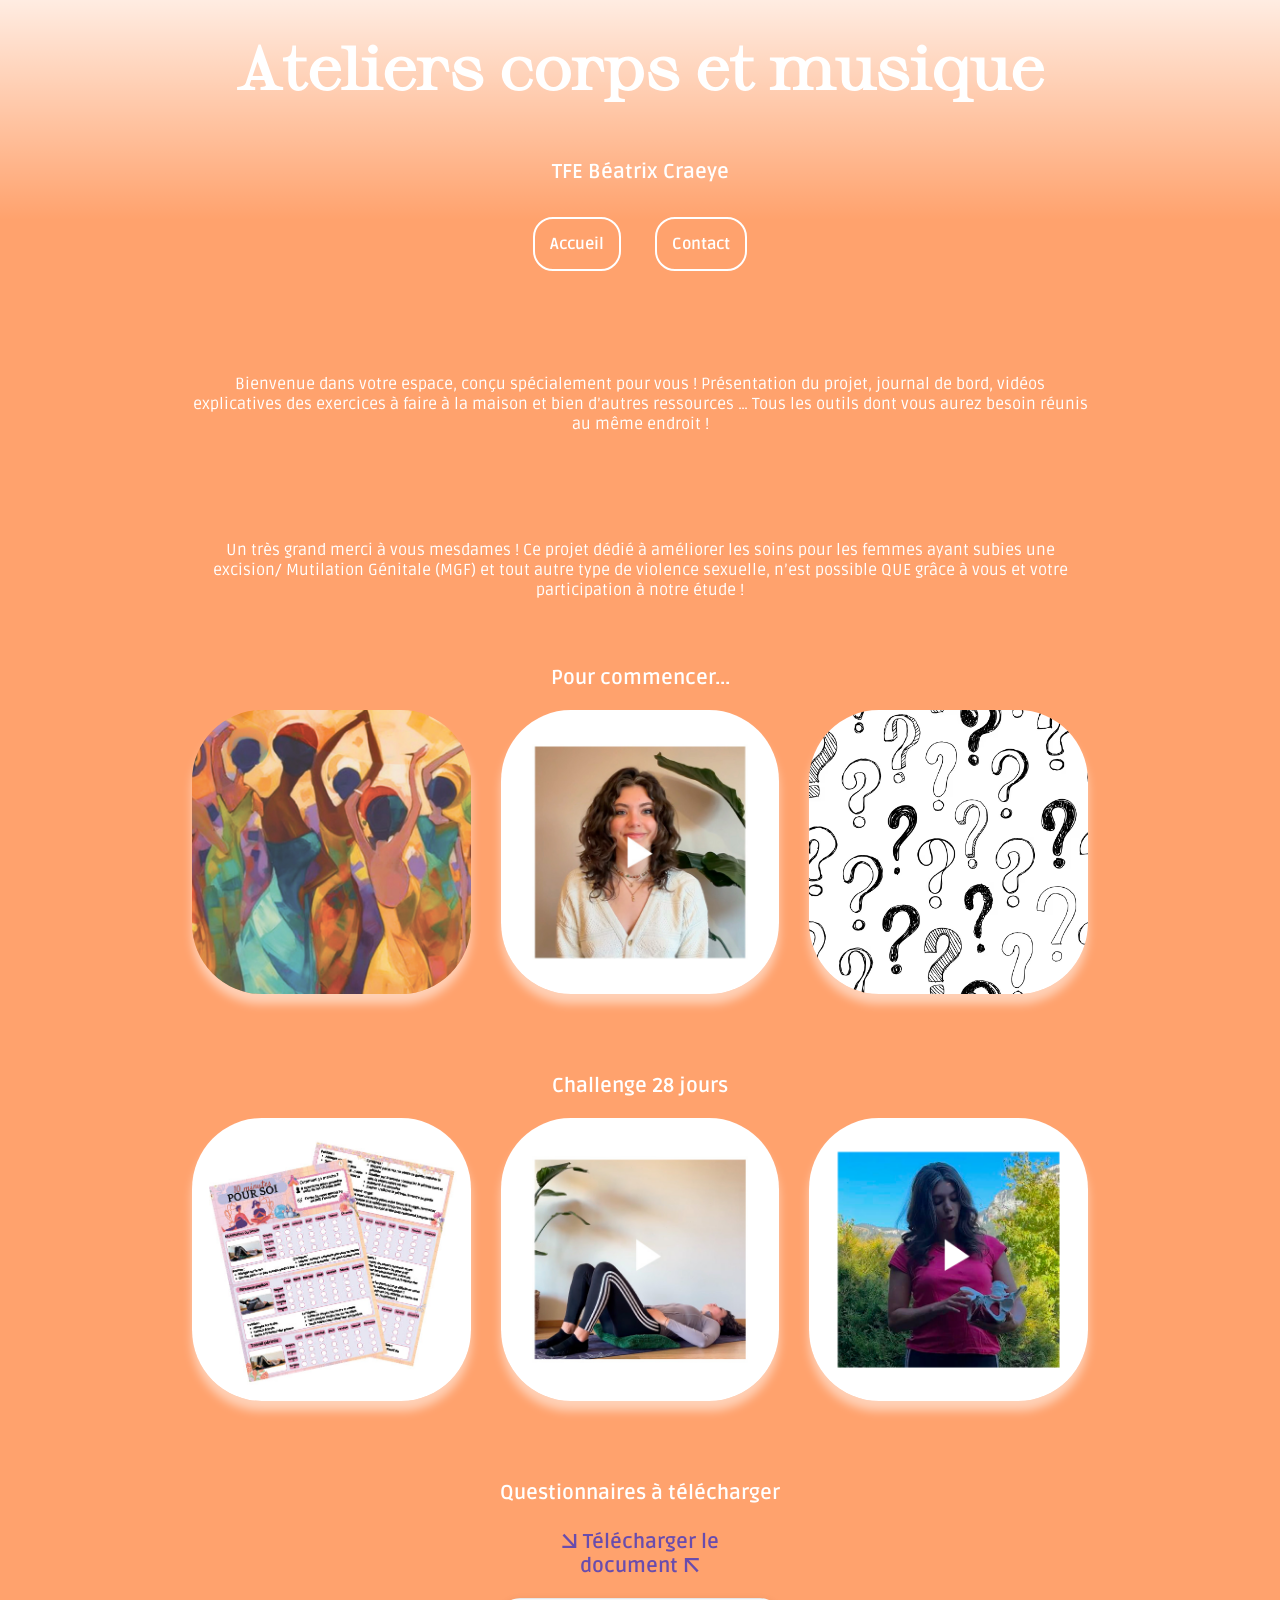
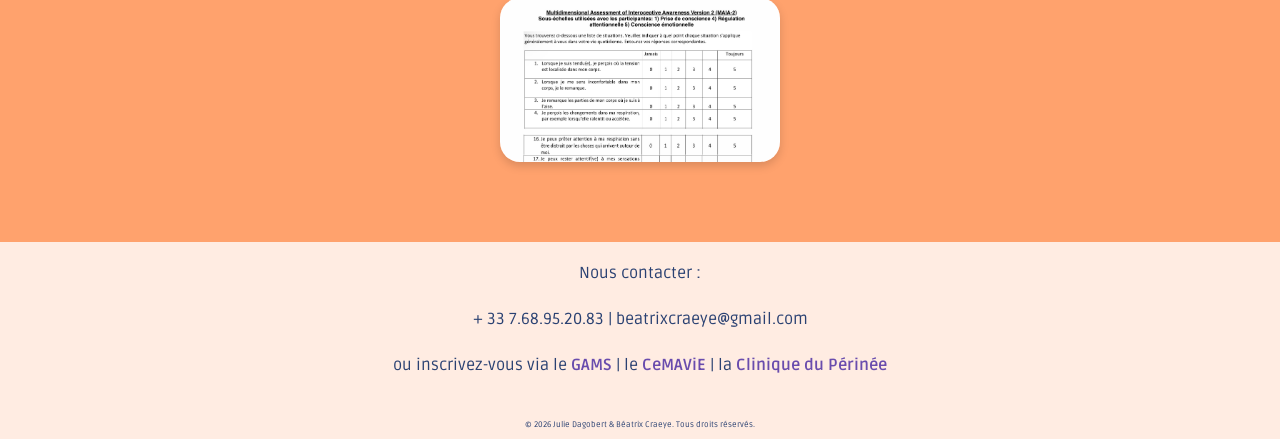
==== index.html @ 4e0eb0b3 "Update index.html" ====
<!DOCTYPE html>
<html lang="en">
<head>
    <meta charset="UTF-8">
    <meta name="viewport" content="width=device-width, initial-scale=1.0">
    <title>Ateliers corps et musique</title>
    <link rel="stylesheet" href="css/style.css">
</head>
<body>

<style>
    body {
    background-color: #ffa26d;
    }
</style>


<header>
    <h1>Ateliers corps et musique</h1>
    <p class="années">TFE Béatrix Craeye</p>
    <nav id="main-nav">
        <ul>
            <li>
                <a href="index.html">Accueil</a>
            </li>
            <li>
                <a href="#footer">Contact</a>
            </li>
        </ul>
    </nav>
</header>

<p> </p>
<p> </p>
    
<div class="espace_court"></div> 
    
    <p class="présentation">
    Bienvenue dans votre espace, conçu spécialement pour vous !     
    Présentation du projet, journal de bord, vidéos explicatives des exercices à faire à la maison et bien d’autres ressources …     
    Tous les outils dont vous aurez besoin réunis au même endroit !
    </p>

<div class="espace_court"></div>    
        
    <p class="présentation">
      Un très grand merci à vous mesdames ! 
      Ce projet dédié à améliorer les soins pour les femmes ayant subies une excision/ Mutilation Génitale (MGF) et tout autre type de violence sexuelle, n’est possible QUE grâce à vous et votre participation à notre étude !
    </p>
    
    <p class="années">
        Pour commencer...
    </p>

    <section id="gallery">
        <!-- GALLERY ITEM 1 -->
        <article class="gallery-item">
            <a href="article1.html">
                <h2>Affiche de l'atelier</h2>
                <img src="IMG/preview affiche.jpg" alt="Affiche de l'atelier">
            </a>
        </article>
        <!-- GALLERY ITEM 2 -->
        <article class="gallery-item">
            <a href="article2.html">
                <h2>Vidéo de présentation</h2>
                <img src="IMG/preview video presentation.jpg" alt="Vidéos de présentation">
            </a>
        </article>
        <!-- GALLERY ITEM 3 -->
        <article class="gallery-item">
            <a href="article3.html">
                <h2>Pourquoi ce projet</h2>
                <img src="IMG/prq.avif" alt="Pourquoi ce projet">
            </a>
        </article>
    </section>
    <div class="espace_court"></div>
    <p class="années">
        Challenge 28 jours
    </p>
    <section id="gallery">
            <!-- GALLERY ITEM 4 -->
        <article class="gallery-item">
            <a href="article4.html">
                <h2>Journal de bord</h2>
                <img src="IMG/preview fiche suivis.jpg" alt="Fiche de suivis">
            </a>
        </article>
        <!-- GALLERY ITEM 5 -->
        <article class="gallery-item">
            <a href="article5.html">
                <h2>Vidéos pratiques</h2>
                <img src="IMG/preview_video_pratique.jpg" alt="Vidéos pratiques">
            </a>
        </article>
        <!-- GALLERY ITEM 6 -->
        <article class="gallery-item">
            <a href="article6.html">
                <h2>Vidéo théorique</h2>
                <img src="IMG/preview_video_theo.png" alt="Vidéos théoriques">
            </a>
        </article>
    </section>

    <div class="espace_court"></div>  

<p class="années" style="margin-bottom: 5px;">Questionnaires à télécharger</p>        

<div class="questionnaire-container" style="display: flex; flex-direction: column; align-items: center;">
    <p class="années" style="margin-top: 0;">
        <a href="FICHIERS/Questionnaires_MAIA-2_ECPP_FSFI.pdf" download>
            → Télécharger le document ←
        </a>     
    </p>

    <!-- 2. L'image du document en dessous -->
    <p class="questionnaire">
        <a href="FICHIERS/Questionnaires_MAIA-2_ECPP_FSFI.pdf" download>
            <img src="IMG/preview_questionaire.jpg" alt="Aperçu du questionnaire">
        </a>
    </p>

</div> 


<div class="espace_court"></div>  

<footer id="footer">
         <p> Nous contacter :</p>
        <p>+ 33 7.68.95.20.83  |  beatrixcraeye@gmail.com</p>
        <p>ou inscrivez-vous via le <a href="https://gams.be/" target="_blank">GAMS</a> | le <a href="https://www.stpierre-bru.be/service/gynecologie-obstetrique/320-rue-haute/cemavie-mutilations-genitales-feminines/" target="_blank">CeMAViE</a> | la <a href="https://www.stpierre-bru.be/service/gynecologie-obstetrique/clinique-du-perinee/" target="_blank">Clinique du Périnée</a></p>
<div class="espace_court"></div>  
        <div class="copyright">© 2026 Julie Dagobert & Béatrix Craeye. Tous droits réservés.</div>
    </footer>
</body>
</html>
---- css/style.css ----
/* ==========================================================================
   RESET ET BASES
   ========================================================================== */
*, *::before, *::after {
    box-sizing: inherit;
}

html {
    box-sizing: border-box;
    height: 100%;
    margin: 0;
    padding: 0;
}

body, html {
    margin: 0;
    padding: 0;
    font-family: "Helvetica", sans-serif;
    font-size: 16px;
}

a {
    text-decoration: none;
    padding: 0;
    margin: 0;
}

h1, h2, h3, h4 {
    margin: 0;
    padding: 0;
}


/* ==========================================================================
   TYPOGRAPHIE
   ========================================================================== */
@font-face {
    font-family: 'Ruda-regular';
    src: url('../Fontes/Ruda-VariableFont_wght.ttf');
}

@font-face {
    font-family: 'Ruda-Bold';
    src: url('../Fontes/Ruda-Bold.ttf');
}

@font-face {
    font-family: 'Sprat-Regular';
    src: url('../Fontes/Sprat-Regular.otf');
}

/* ==========================================================================
   LAYOUT PRINCIPAL
   ========================================================================== */
body {
    font-family: Ruda-Regular;
    margin-bottom: 0;
    padding-bottom: 0;
    min-height: 100vh;
    display: flex;
    flex-direction: column;
}

main#content {
    flex: 1;
}

html {
  scroll-behavior: smooth;
}


/* ==========================================================================
   HEADER
   ========================================================================== */
header {
    background: linear-gradient(to bottom, rgba(255, 255, 255, 0.8), rgb(255, 255, 255, 0.0));
    color: white;
    text-align: center;
    width: 100%;
    height: 220px;
}

header h1 {
    padding-top: 30px;
    font-size: 60px;
    font-family: Sprat-Regular;
}

header h1 {
    height: 50%;
}


/* Navigation principale */
#main-nav {
    margin-top: 35px;
}

#main-nav ul {
    list-style: none;
    padding: 0;
    margin: 0;
}

#main-nav ul li {
    display: inline-block;
    margin: 15px;
}

#main-nav ul li a {
    color: white;
    border: 2px solid white;
    padding: 15px;
    transition: background-color 0.5s, color 0.5s;
    border-radius: 20px;
}

#main-nav ul li a:hover {
    background: linear-gradient(to bottom, rgb(255, 255, 255,0.2), rgb(255, 255, 255));
    color: rgb(68, 4, 91);
}


/* ==========================================================================
   LIENS
   ========================================================================== */
a:link {
  color: #694cad;
  text-decoration: none;   
  font-weight: bold;        
}

a:hover {
  color: #200354; 
  text-decoration: underline;
}



/* ==========================================================================
   INTRODUCTION
   ========================================================================== */
.présentation {
    text-align: center;
    width: 70%;
    margin-top: 60px;
    margin-left: auto;
    margin-right: auto; 
    color: rgb(255, 255, 255);
}

.espace_court{
    height: 30px;
}

/* Centrage des titres */
.années {
  text-align: center;
  color: #ffffff;
  font-weight: bold;
  margin-top: 40px;
}

/* Alignement et dimensionnement de l'image du bas */
.questionnaire-container {
  display: flex;
  justify-content: center; /* Centre l'image sur la page */
  margin: 20px auto;
}

.questionnaire {
  /* Définissez la même largeur fixe que les carrés du haut */
  width: 280px; /* 👈 Remplacez 280px par la largeur exacte de vos carrés du haut */
  margin: 0;
}

.questionnaire img {
  width: 100%;          /* L'image prend toute la largeur du conteneur */
  height: auto;        /* Conserve les proportions */
  border-radius: 20px; /* Coins arrondis similaires aux carrés du haut */
  box-shadow: 0 4px 10px rgba(0, 0, 0, 0.15); /* Ombre douce optionnelle */
  display: block;
}



/* ==========================================================================
   FILTRES
   ========================================================================== */
h4 {
    padding-top: 10px;
    color: rgb(255, 255, 255);
}

.années {
    text-align: center;
    width: 70%;
    margin-top: 50px;
    margin-bottom: 20px;
    margin-left: auto;
    margin-right: auto; 
    font-family: ruda-bold;
    color:  rgb(255, 255, 255);
    font-size: 20px;
}

/* ==========================================================================
   GALERIE
   ========================================================================== */
#gallery {
    width: 70%;
    margin-left: auto;
    margin-right: auto;
    display: grid;
    grid-template-columns: 1fr;
    gap: 30px;
    flex: 1;
}

/* Éléments de la galerie */
.gallery-item {
    position: relative;
    width: 100%;
    overflow: hidden;
    border-radius: 25%;
    transition: 0.5s;
    box-shadow: 0 10px 10px rgba(255, 255, 255, 0.5)
}

.gallery-item img {
    width: 100%;
    height: 100%;
    aspect-ratio: 1/1;
    object-fit: cover;
    border-radius: 10%;
    transition: 0.5s;
}

.gallery-item:hover {
    position: relative;
    width: 100%;
    overflow: hidden;
    border-radius: 10%;
    cursor: pointer;
    transition: all 0.5s;
    transform: translateY(-5px);
    box-shadow: 0 4px 10px rgba(105, 135, 180, 0.4);
}

.gallery-item h2 {
    margin: 0;
    padding: 0;
    position: absolute;
    text-align: center;
    width: 100%;
    height: 100%;
    opacity: 0;
    transition: opacity 0.5s;
    color: white;
    background: linear-gradient(to bottom, rgba(255, 255, 255, 0.8), rgba(68, 4, 91, 0.8));
    display: flex;
    align-items: center;
    justify-content: center;
    top: 0;
    border-radius: 10%;
}

.gallery-item h2:hover {
    opacity: 1;
}

.séparation_fin {
    text-align: center;
    width: 70%;
    margin-top: 50px;
    margin-left: auto;
    margin-right: auto; 
}

.séparation_lien{
    color: rgb(15, 50, 125);
    transition: color 0.3s;
}

.séparation_lien:hover{
    color: rgb(255, 107, 102);
}






/* ==========================================================================
   FOOTER
   ========================================================================== */
footer {
    width: 100%;
    background-color: rgb(255, 255, 255, 0.8);
    color: rgb(42, 65, 114);
    text-align: center;
    margin-bottom: 0;
    margin-top: 30px;
}

footer p {
    padding: 5px;
    margin-bottom: 0;
}

.lien_footer {
    color: rgb(42, 65, 114);
    transition: 0.5s;
}

.lien_footer:hover {
    color: rgb(255, 255, 255);
}

.copyright {
    font-size: 8px;
    color: rgb(42, 65, 114);
    margin-top: 10px;
    margin-bottom: 10px;
}

/* ==========================================================================
   MEDIA QUERIES
   ========================================================================== */
@media (min-width: 576px) {
    #gallery {
        grid-template-columns: 1fr 1fr;
        gap: 30px 30px;
    }
} 

@media (min-width: 768px) {
    #gallery {
        grid-template-columns: 1fr 1fr 1fr;
        gap: 30px 30px;
    }
}
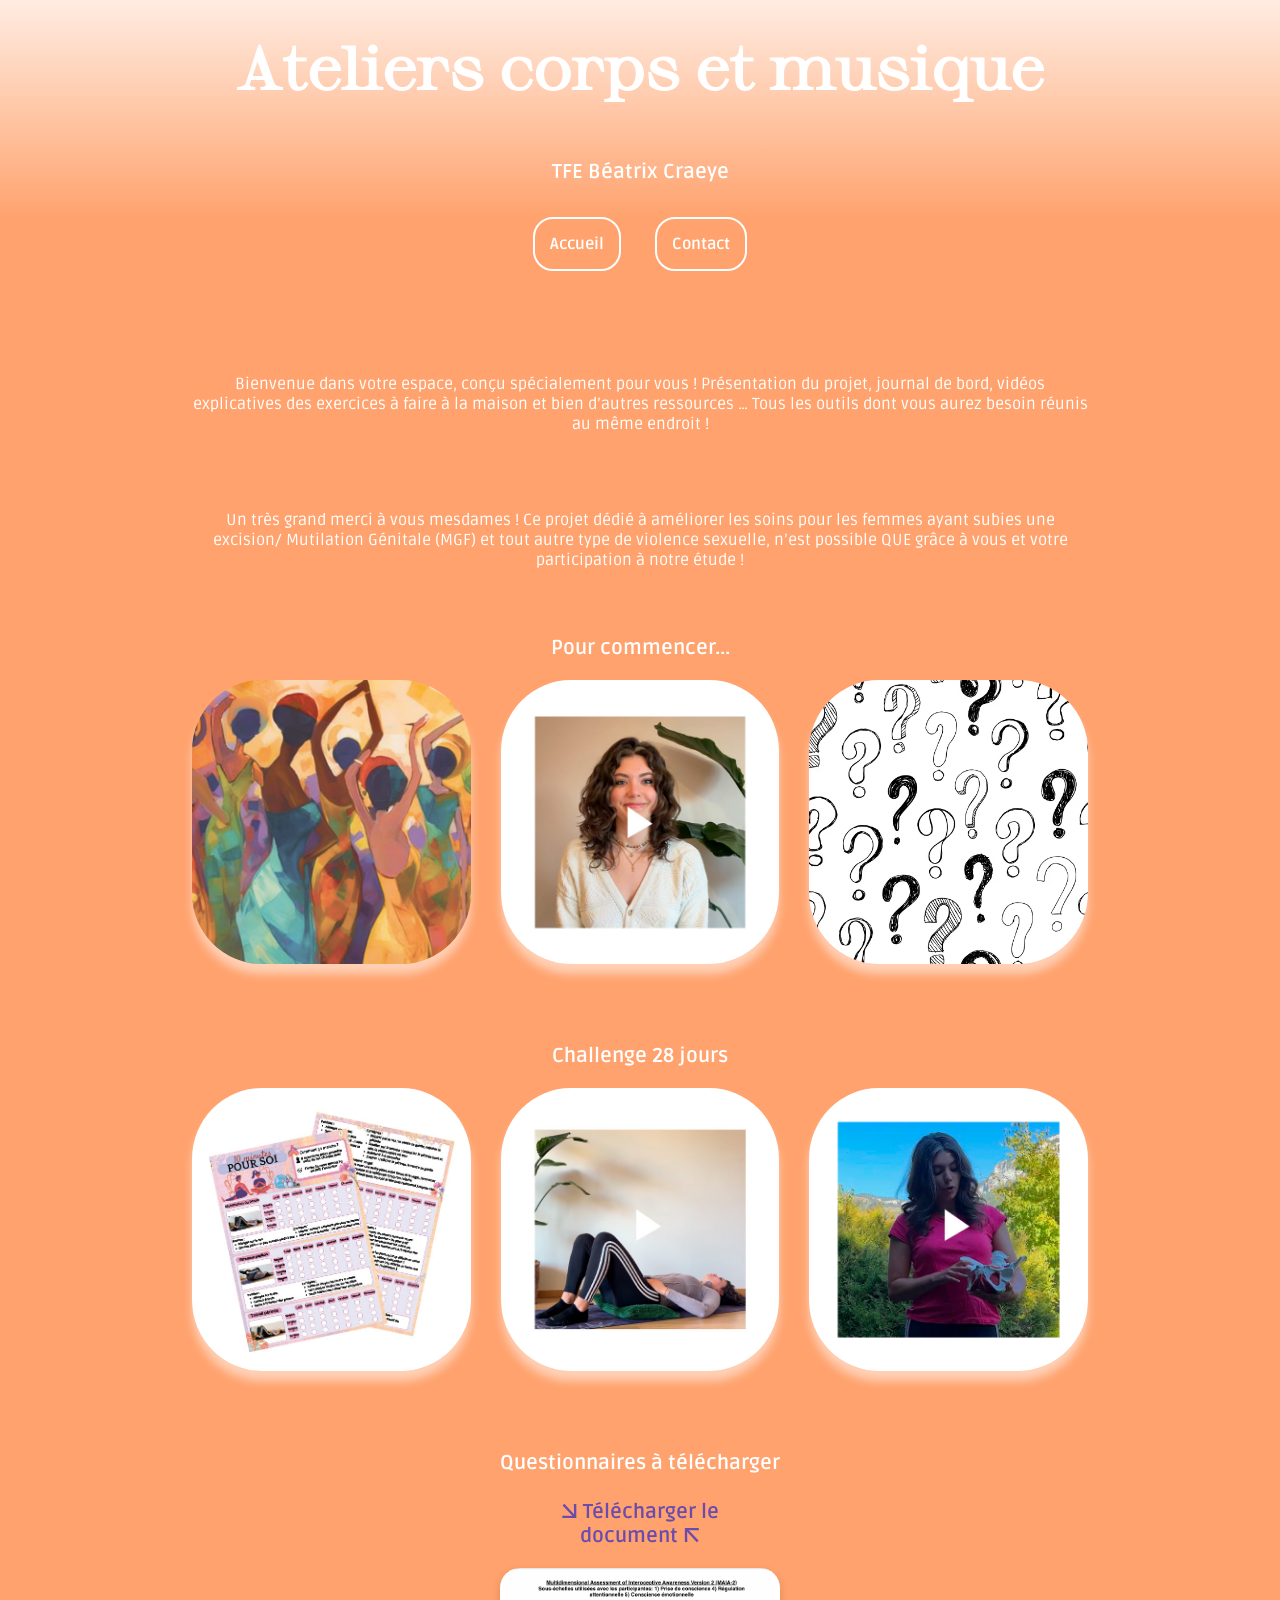
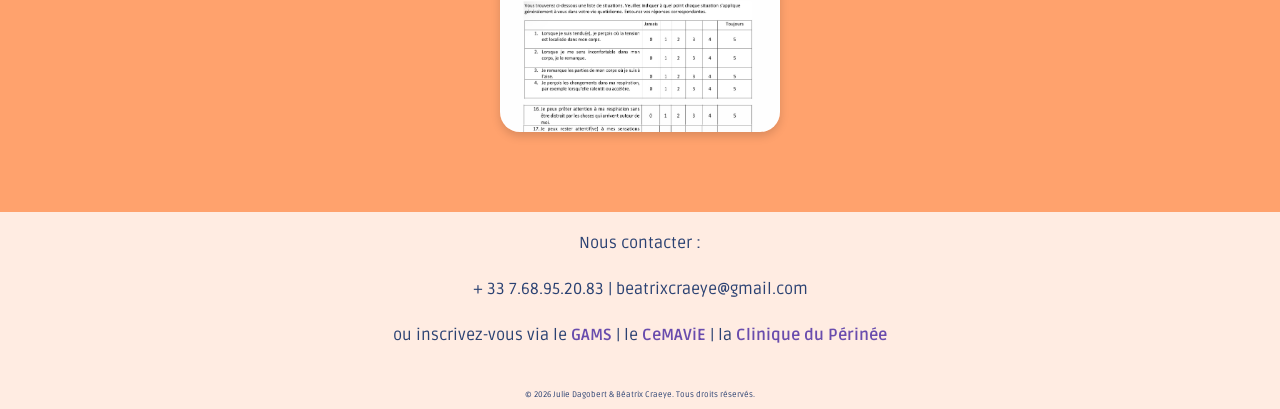
==== commit 32715181: "Update index.html" ====
--- a/index.html
+++ b/index.html
@@ -39,9 +39,7 @@
     Bienvenue dans votre espace, conçu spécialement pour vous !     
     Présentation du projet, journal de bord, vidéos explicatives des exercices à faire à la maison et bien d’autres ressources …     
     Tous les outils dont vous aurez besoin réunis au même endroit !
-    </p>
-
-<div class="espace_court"></div>    
+    </p>   
         
     <p class="présentation">
       Un très grand merci à vous mesdames ! 
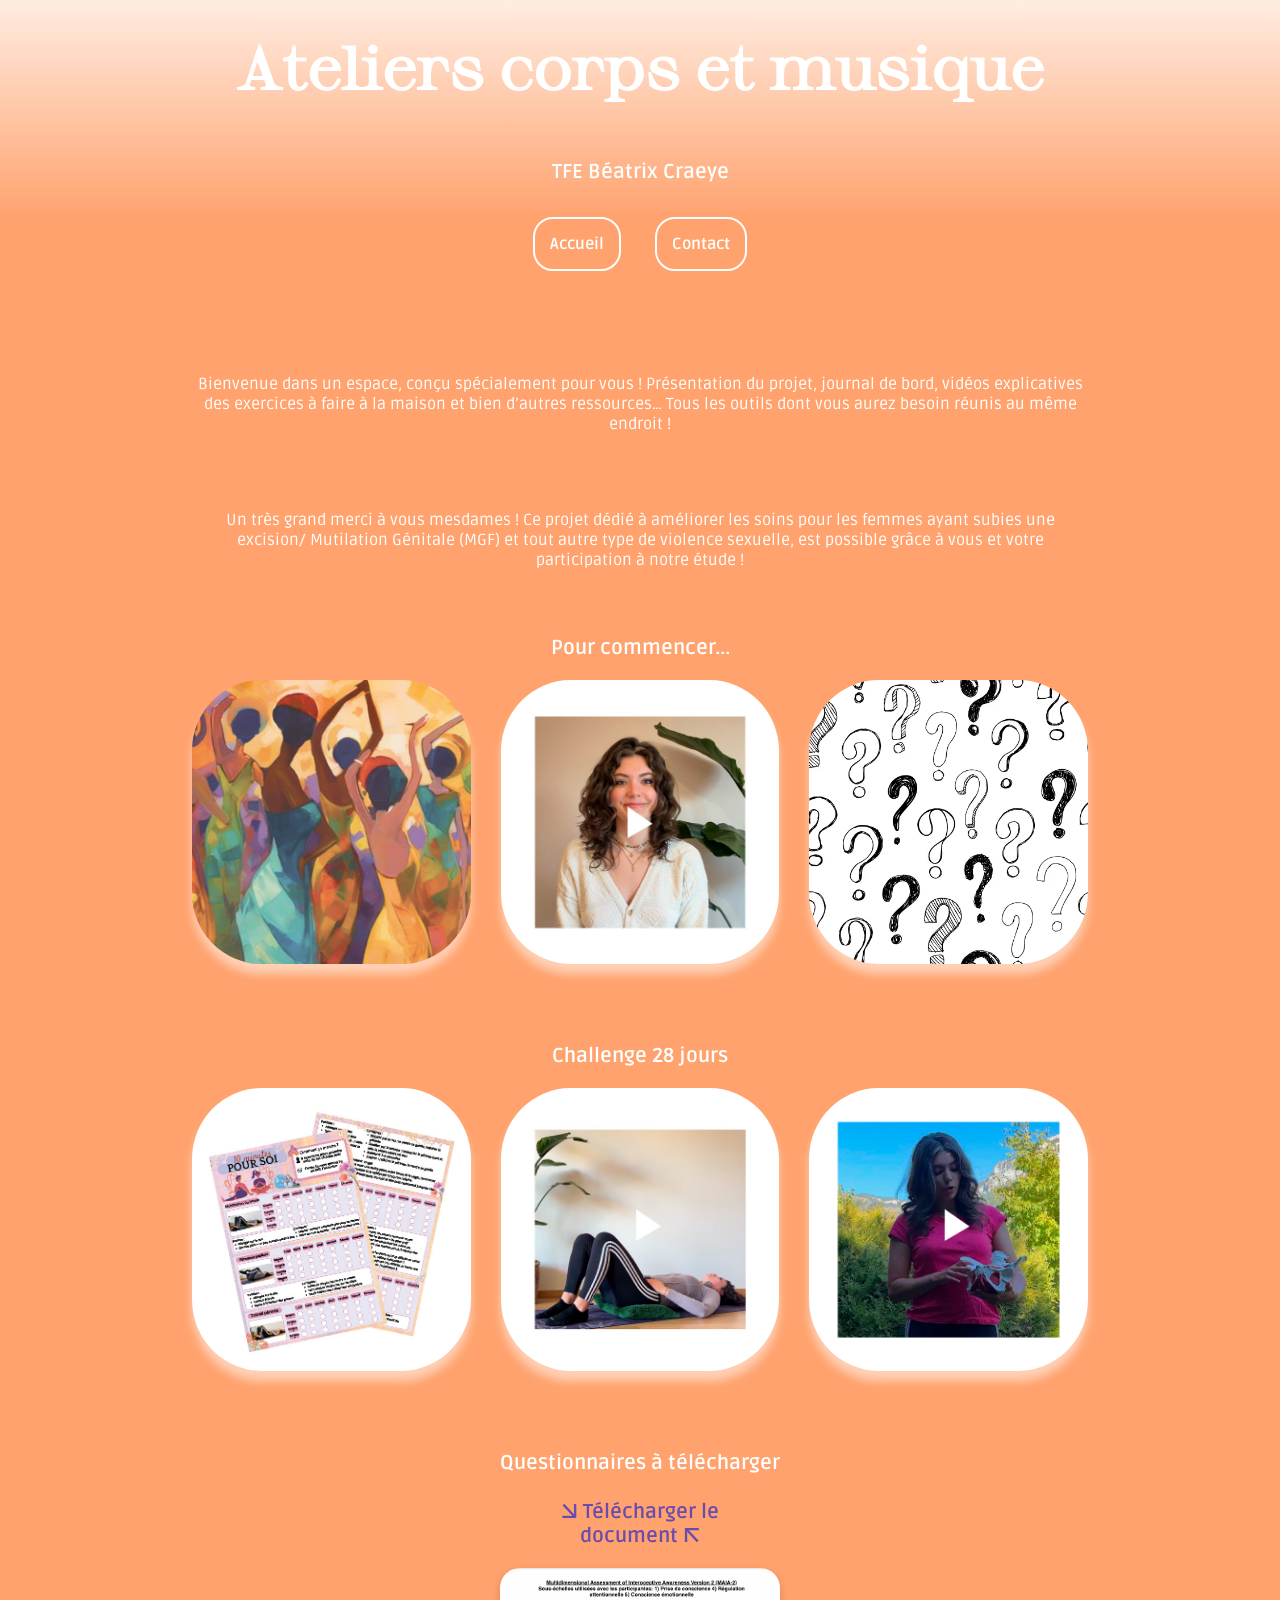
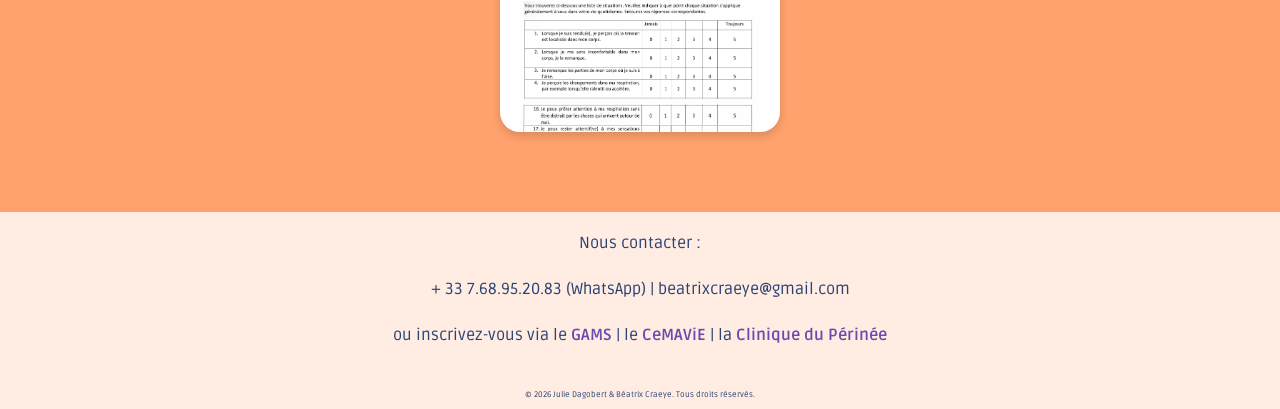
==== commit 6e83c97b: "Update index.html" ====
--- a/index.html
+++ b/index.html
@@ -36,14 +36,14 @@
 <div class="espace_court"></div> 
     
     <p class="présentation">
-    Bienvenue dans votre espace, conçu spécialement pour vous !     
-    Présentation du projet, journal de bord, vidéos explicatives des exercices à faire à la maison et bien d’autres ressources …     
+    Bienvenue dans un espace, conçu spécialement pour vous !     
+    Présentation du projet, journal de bord, vidéos explicatives des exercices à faire à la maison et bien d’autres ressources…     
     Tous les outils dont vous aurez besoin réunis au même endroit !
     </p>   
         
     <p class="présentation">
       Un très grand merci à vous mesdames ! 
-      Ce projet dédié à améliorer les soins pour les femmes ayant subies une excision/ Mutilation Génitale (MGF) et tout autre type de violence sexuelle, n’est possible QUE grâce à vous et votre participation à notre étude !
+      Ce projet dédié à améliorer les soins pour les femmes ayant subies une excision/ Mutilation Génitale (MGF) et tout autre type de violence sexuelle, est possible grâce à vous et votre participation à notre étude !
     </p>
     
     <p class="années">
@@ -126,7 +126,7 @@
 
 <footer id="footer">
          <p> Nous contacter :</p>
-        <p>+ 33 7.68.95.20.83  |  beatrixcraeye@gmail.com</p>
+        <p>+ 33 7.68.95.20.83 (WhatsApp)  |  beatrixcraeye@gmail.com</p>
         <p>ou inscrivez-vous via le <a href="https://gams.be/" target="_blank">GAMS</a> | le <a href="https://www.stpierre-bru.be/service/gynecologie-obstetrique/320-rue-haute/cemavie-mutilations-genitales-feminines/" target="_blank">CeMAViE</a> | la <a href="https://www.stpierre-bru.be/service/gynecologie-obstetrique/clinique-du-perinee/" target="_blank">Clinique du Périnée</a></p>
 <div class="espace_court"></div>  
         <div class="copyright">© 2026 Julie Dagobert & Béatrix Craeye. Tous droits réservés.</div>
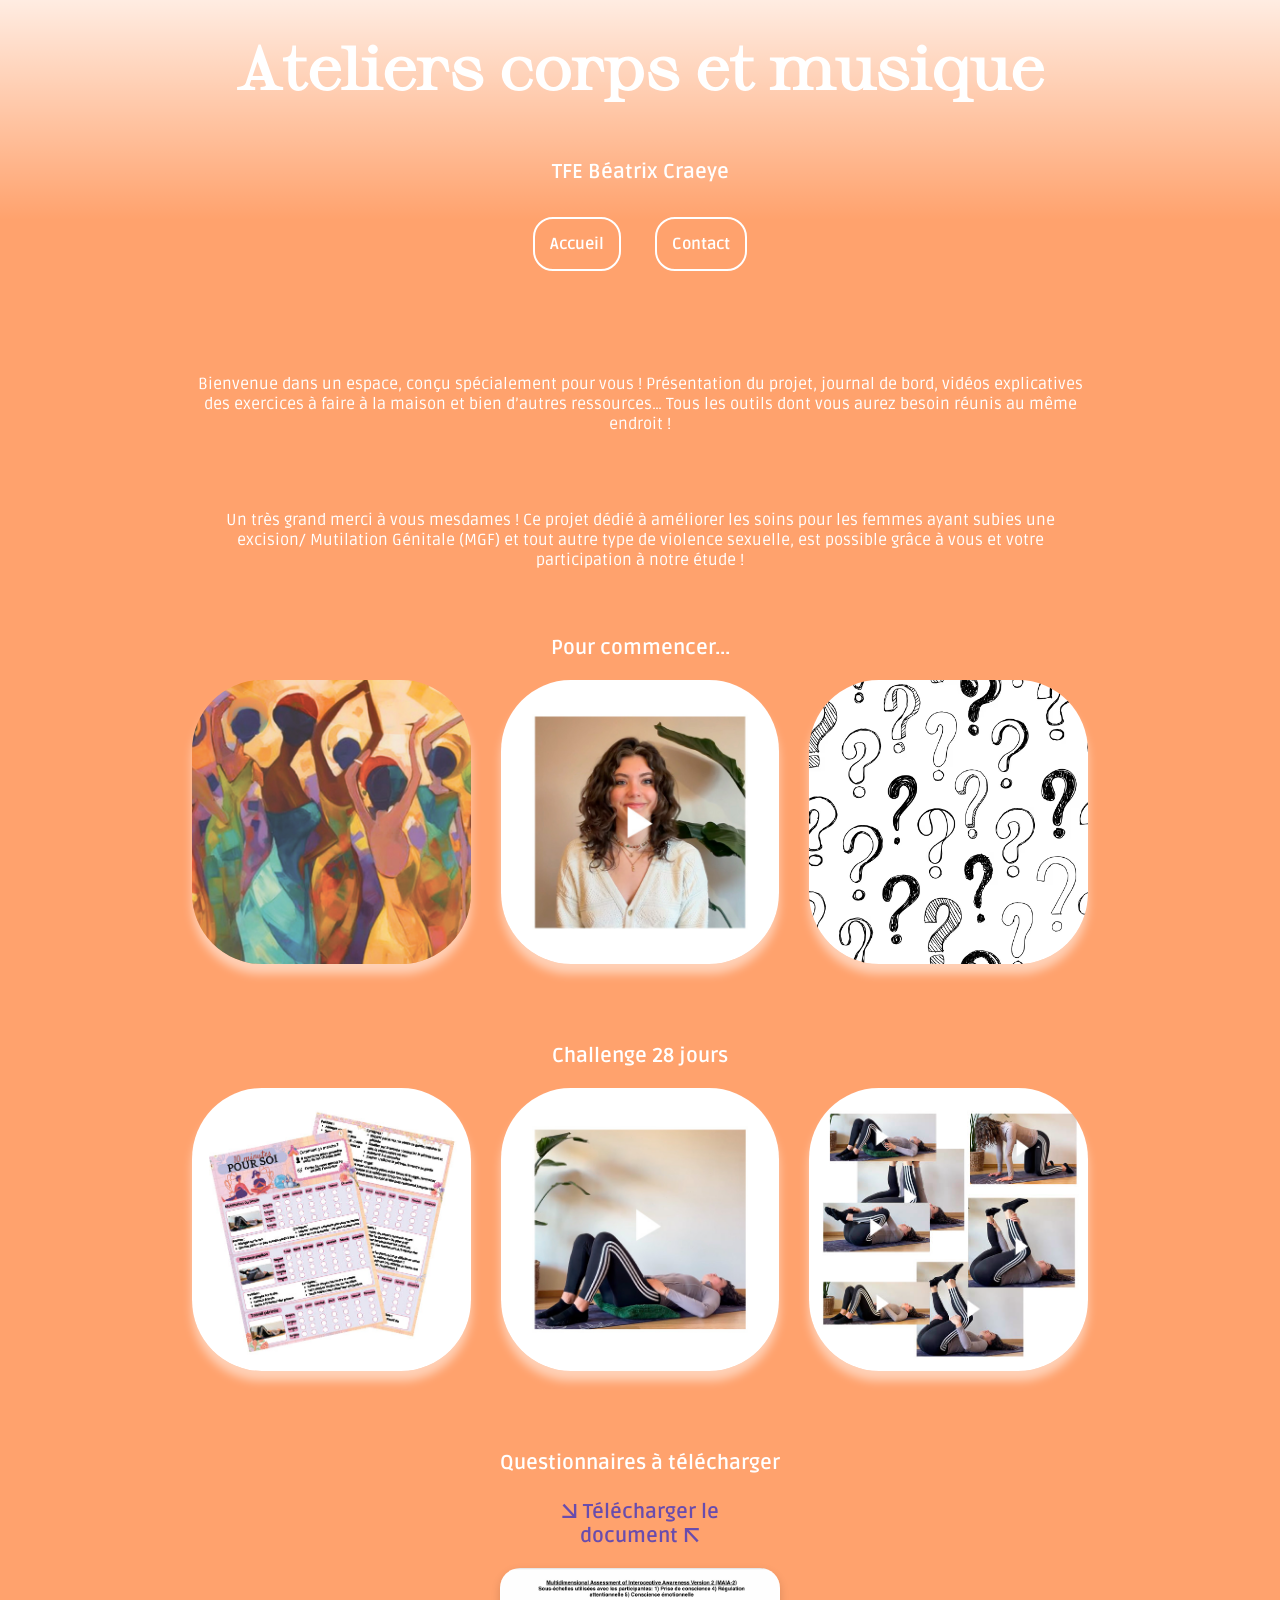
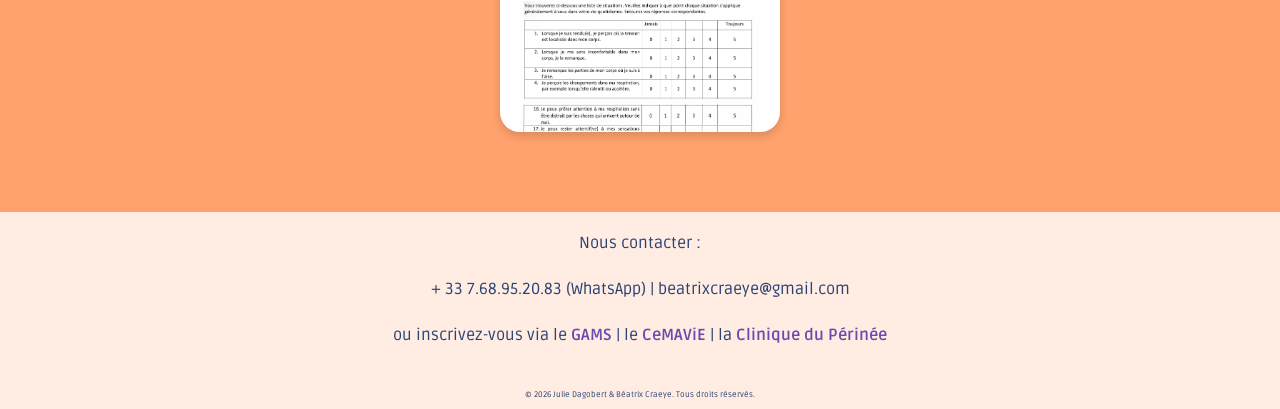
==== commit ee12277b: "Update index.html" ====
--- a/index.html
+++ b/index.html
@@ -96,7 +96,7 @@
         <article class="gallery-item">
             <a href="article6.html">
                 <h2>Vidéo théorique</h2>
-                <img src="IMG/preview_video_theo.png" alt="Vidéos théoriques">
+                <img src="IMG/preview video.jpg" alt="Vidéos théoriques">
             </a>
         </article>
     </section>
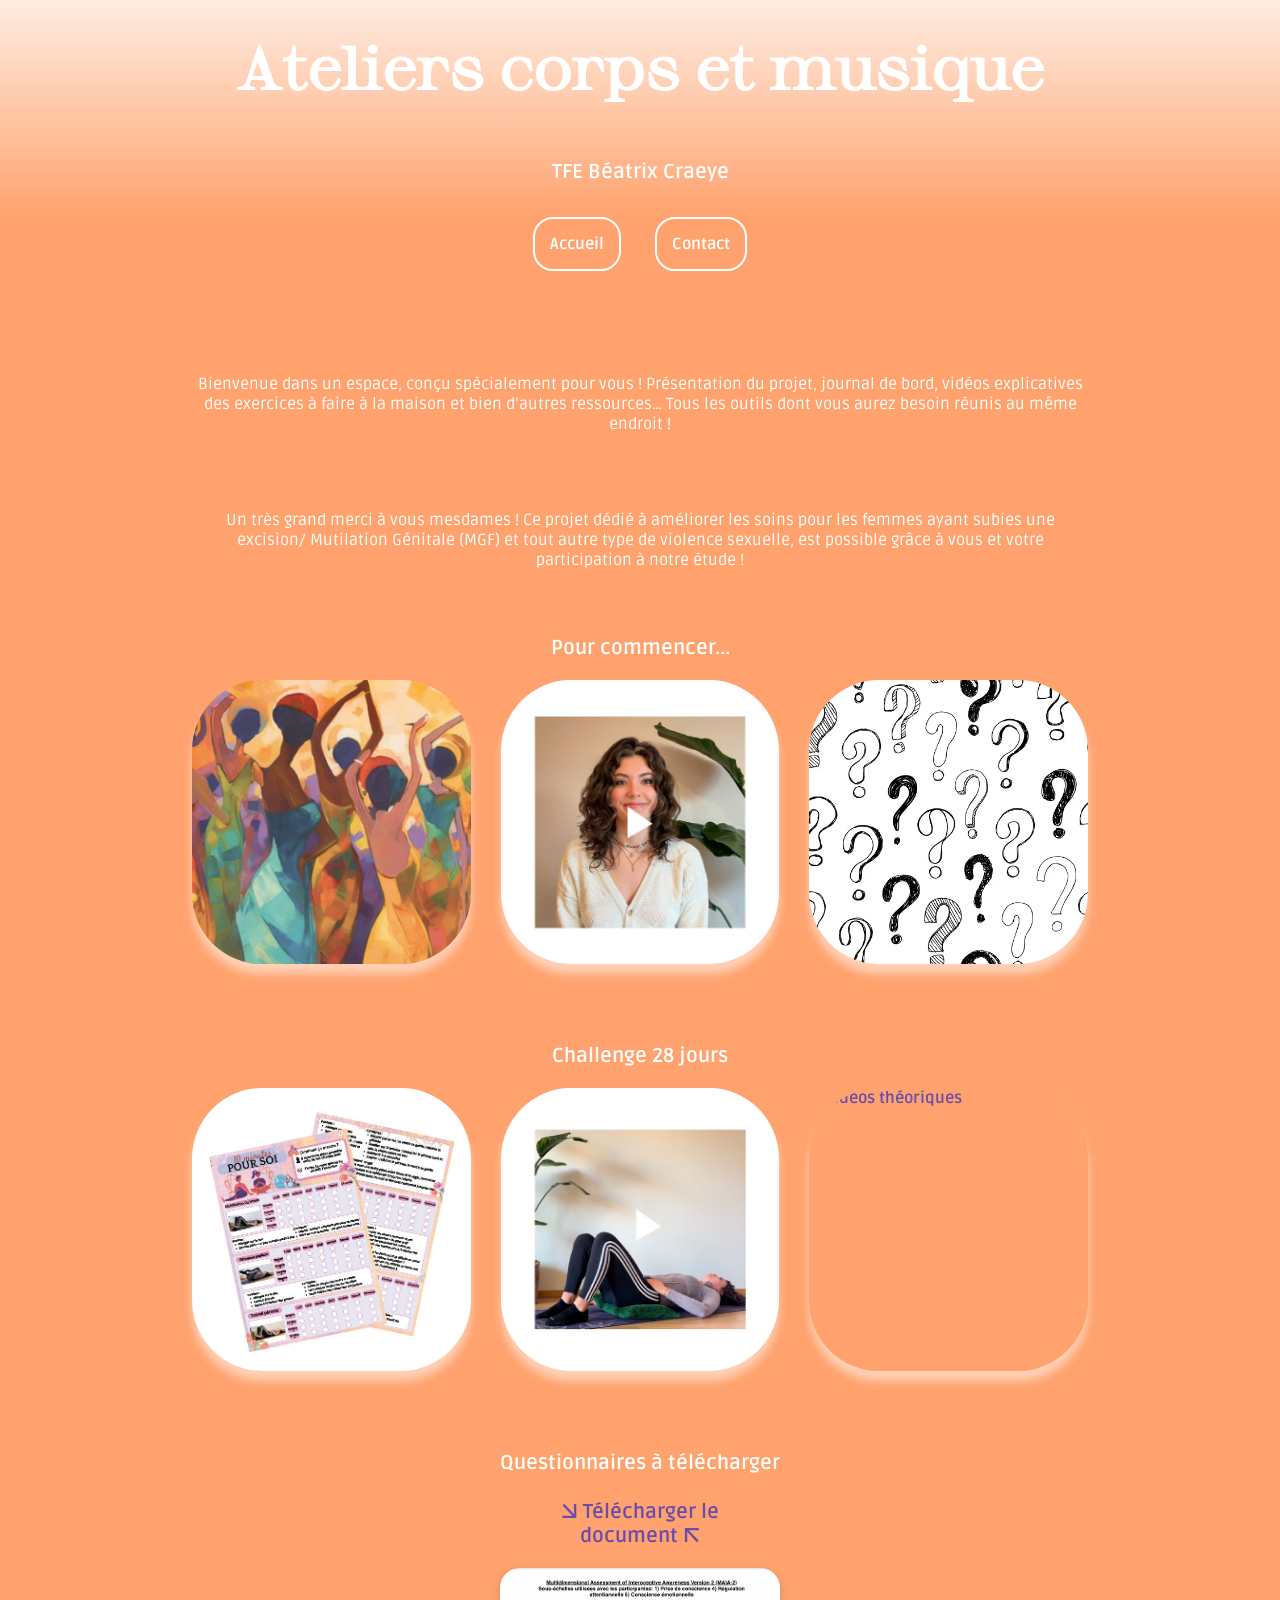
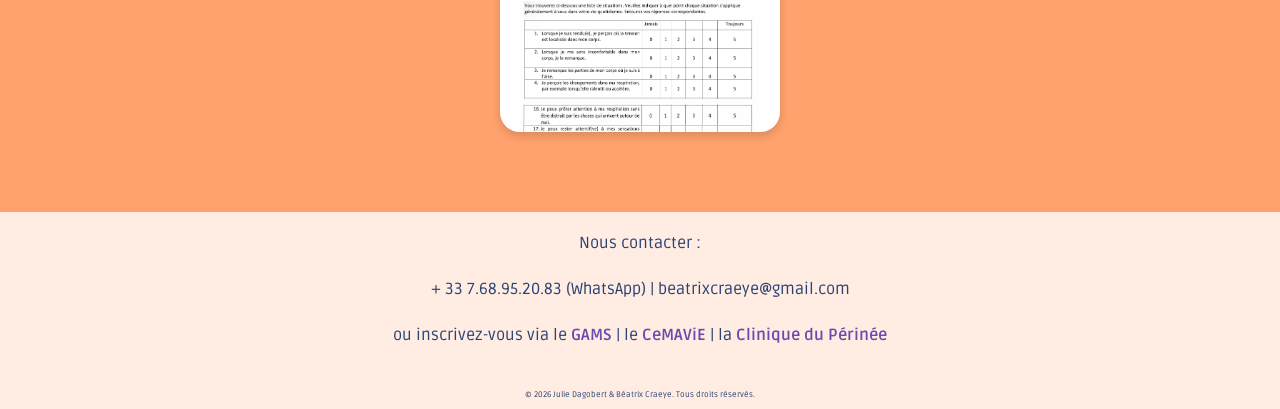
==== commit d9206ef6: "Update index.html" ====
--- a/index.html
+++ b/index.html
@@ -96,7 +96,7 @@
         <article class="gallery-item">
             <a href="article6.html">
                 <h2>Vidéo théorique</h2>
-                <img src="IMG/preview video.jpg" alt="Vidéos théoriques">
+                <img src="IMG/preview video theo.jpg" alt="Vidéos théoriques">
             </a>
         </article>
     </section>
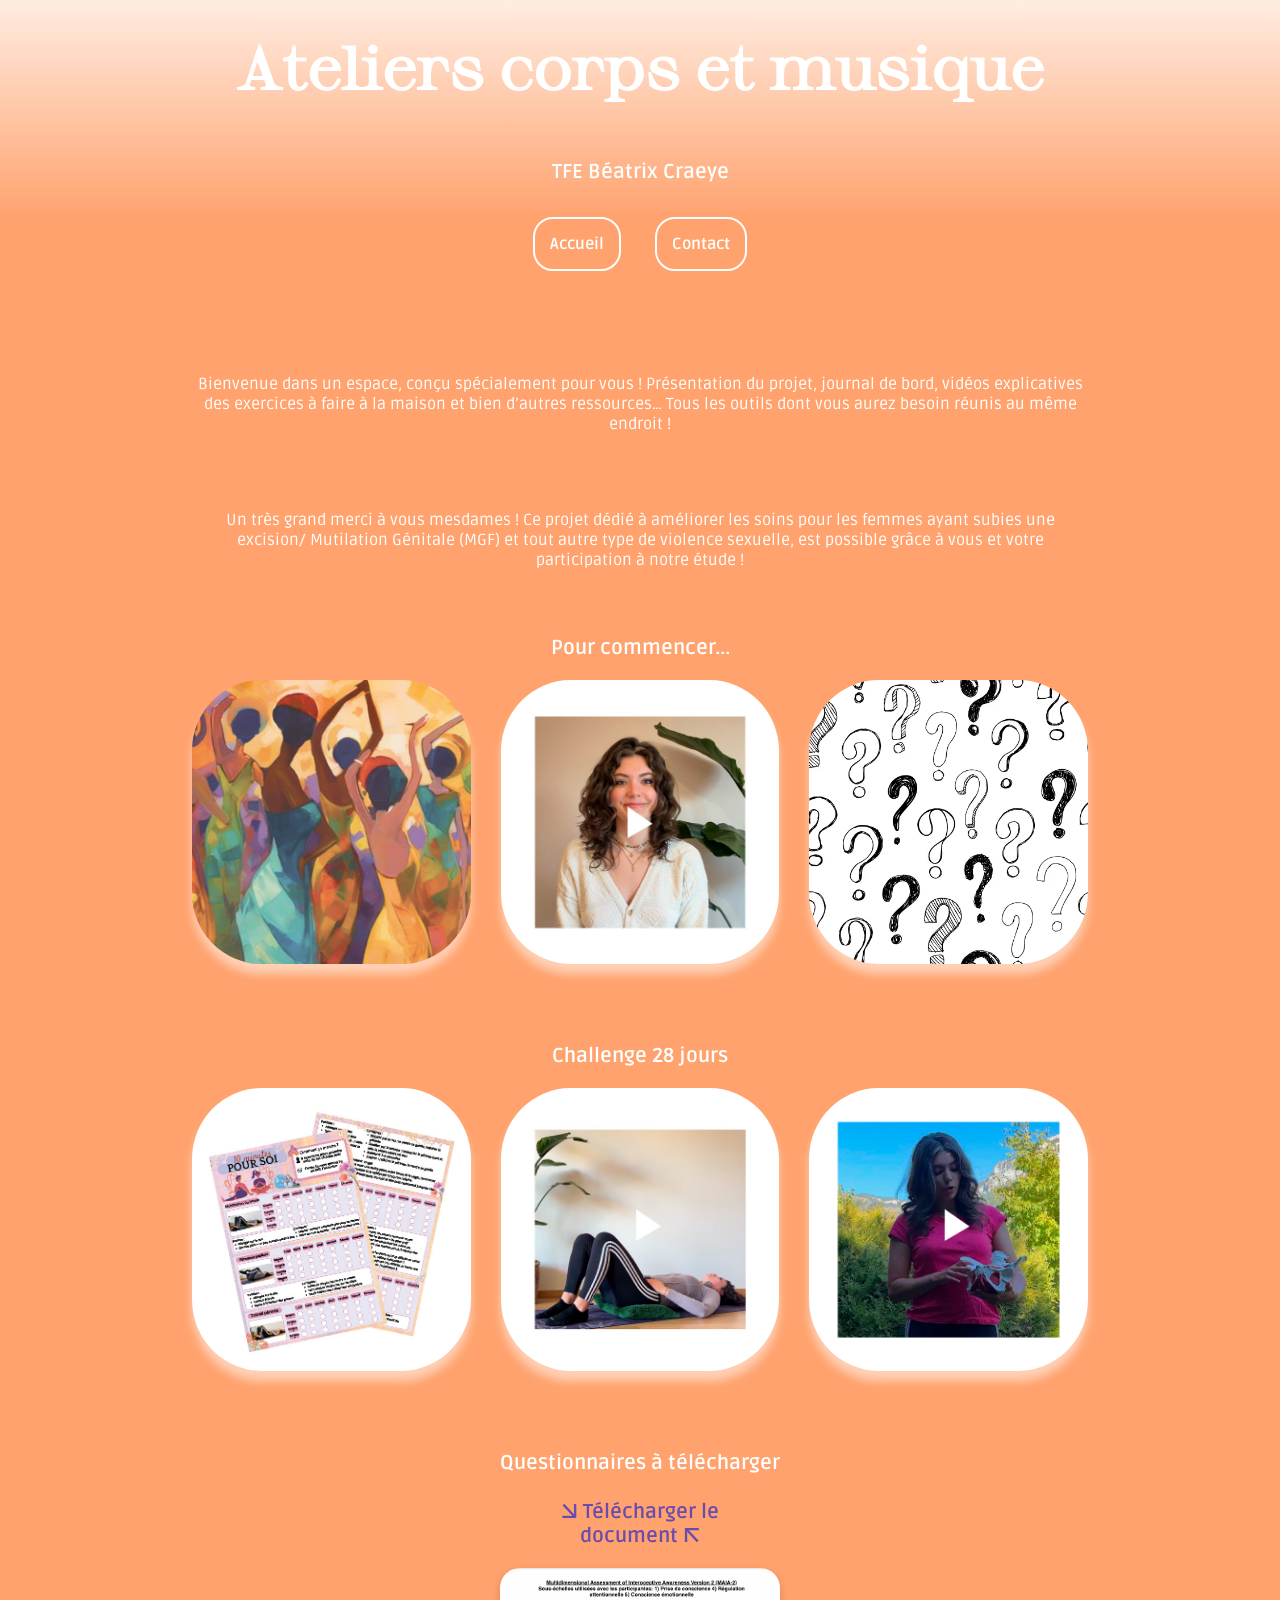
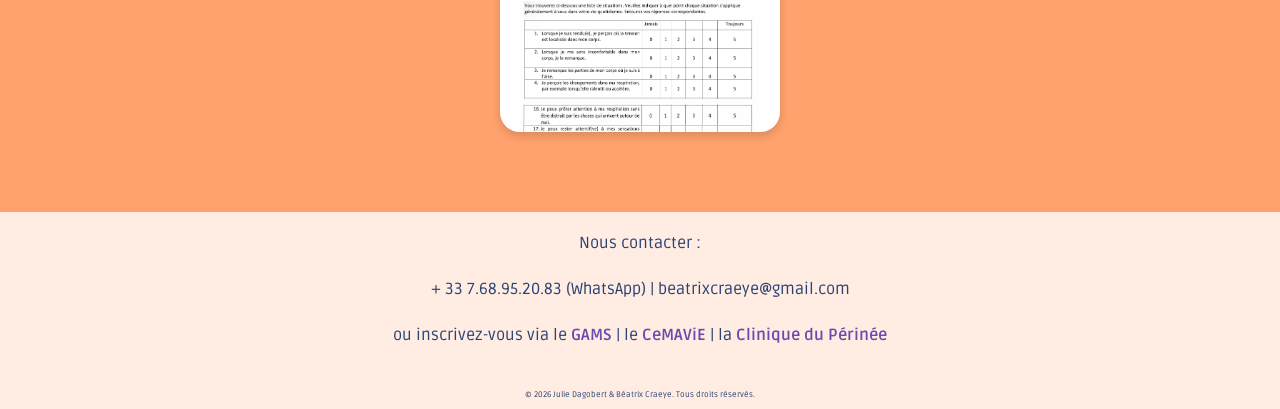
==== commit 2ece66d3: "Update index.html" ====
--- a/index.html
+++ b/index.html
@@ -96,7 +96,7 @@
         <article class="gallery-item">
             <a href="article6.html">
                 <h2>Vidéo théorique</h2>
-                <img src="IMG/preview video theo.jpg" alt="Vidéos théoriques">
+                <img src="IMG/preview_video_theo.png" alt="Vidéos théoriques">
             </a>
         </article>
     </section>
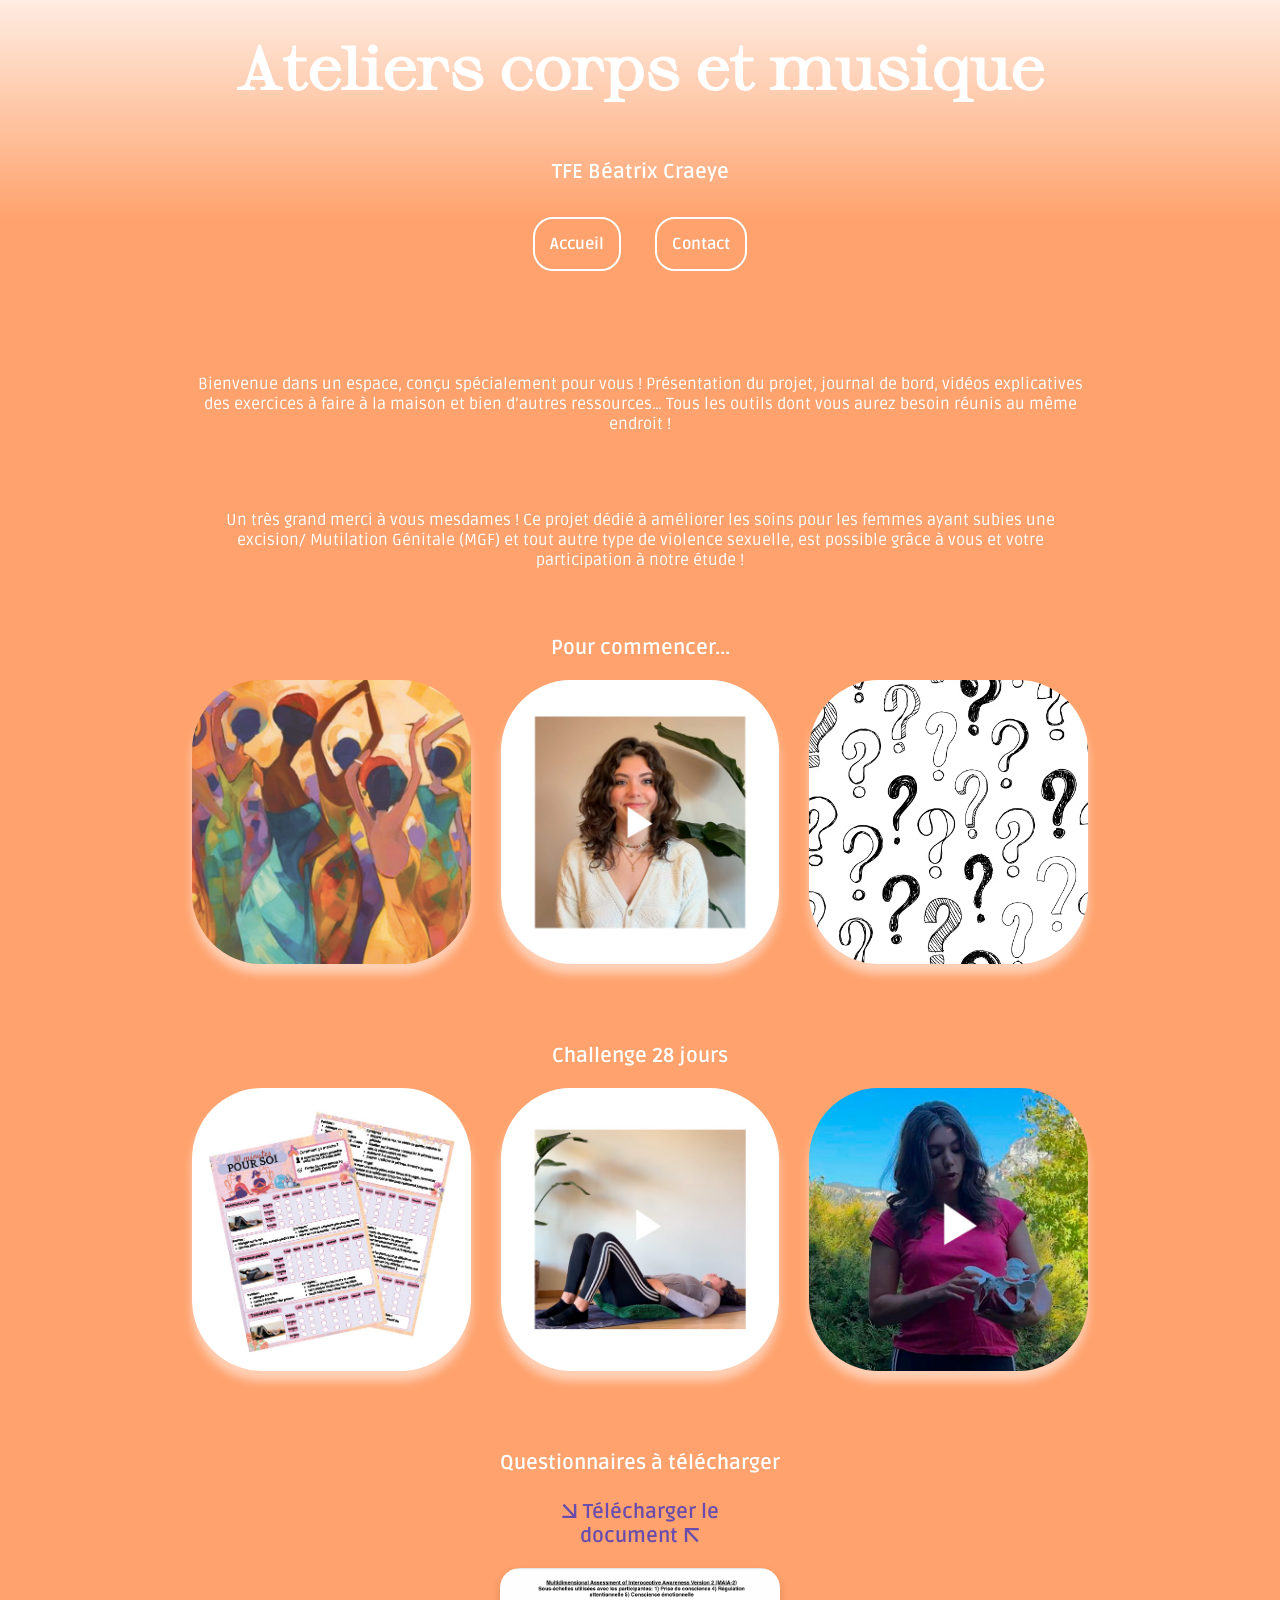
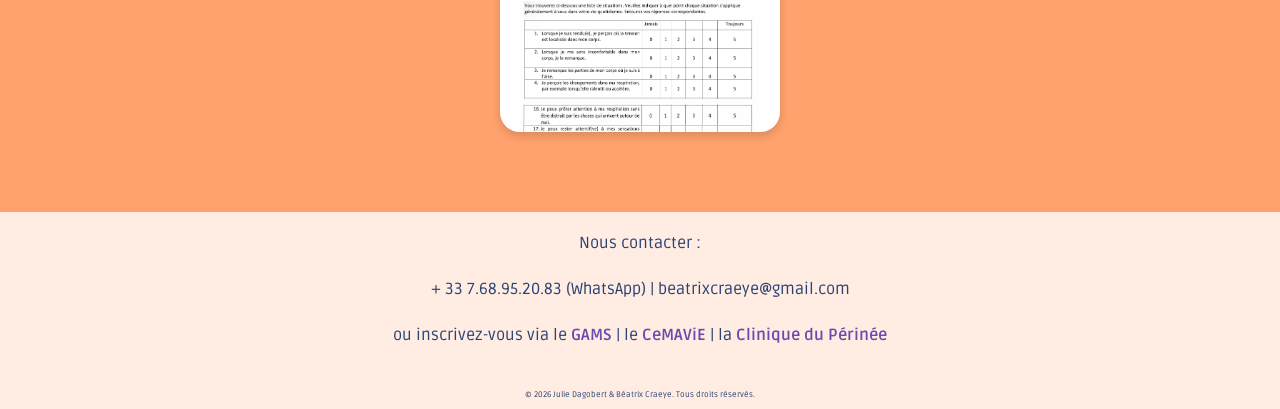
==== commit 252132bb: "Update index.html" ====
--- a/index.html
+++ b/index.html
@@ -96,7 +96,7 @@
         <article class="gallery-item">
             <a href="article6.html">
                 <h2>Vidéo théorique</h2>
-                <img src="IMG/preview_video_theo.png" alt="Vidéos théoriques">
+                <img src="IMG/preview video theorique.jpg" alt="Vidéos théoriques">
             </a>
         </article>
     </section>
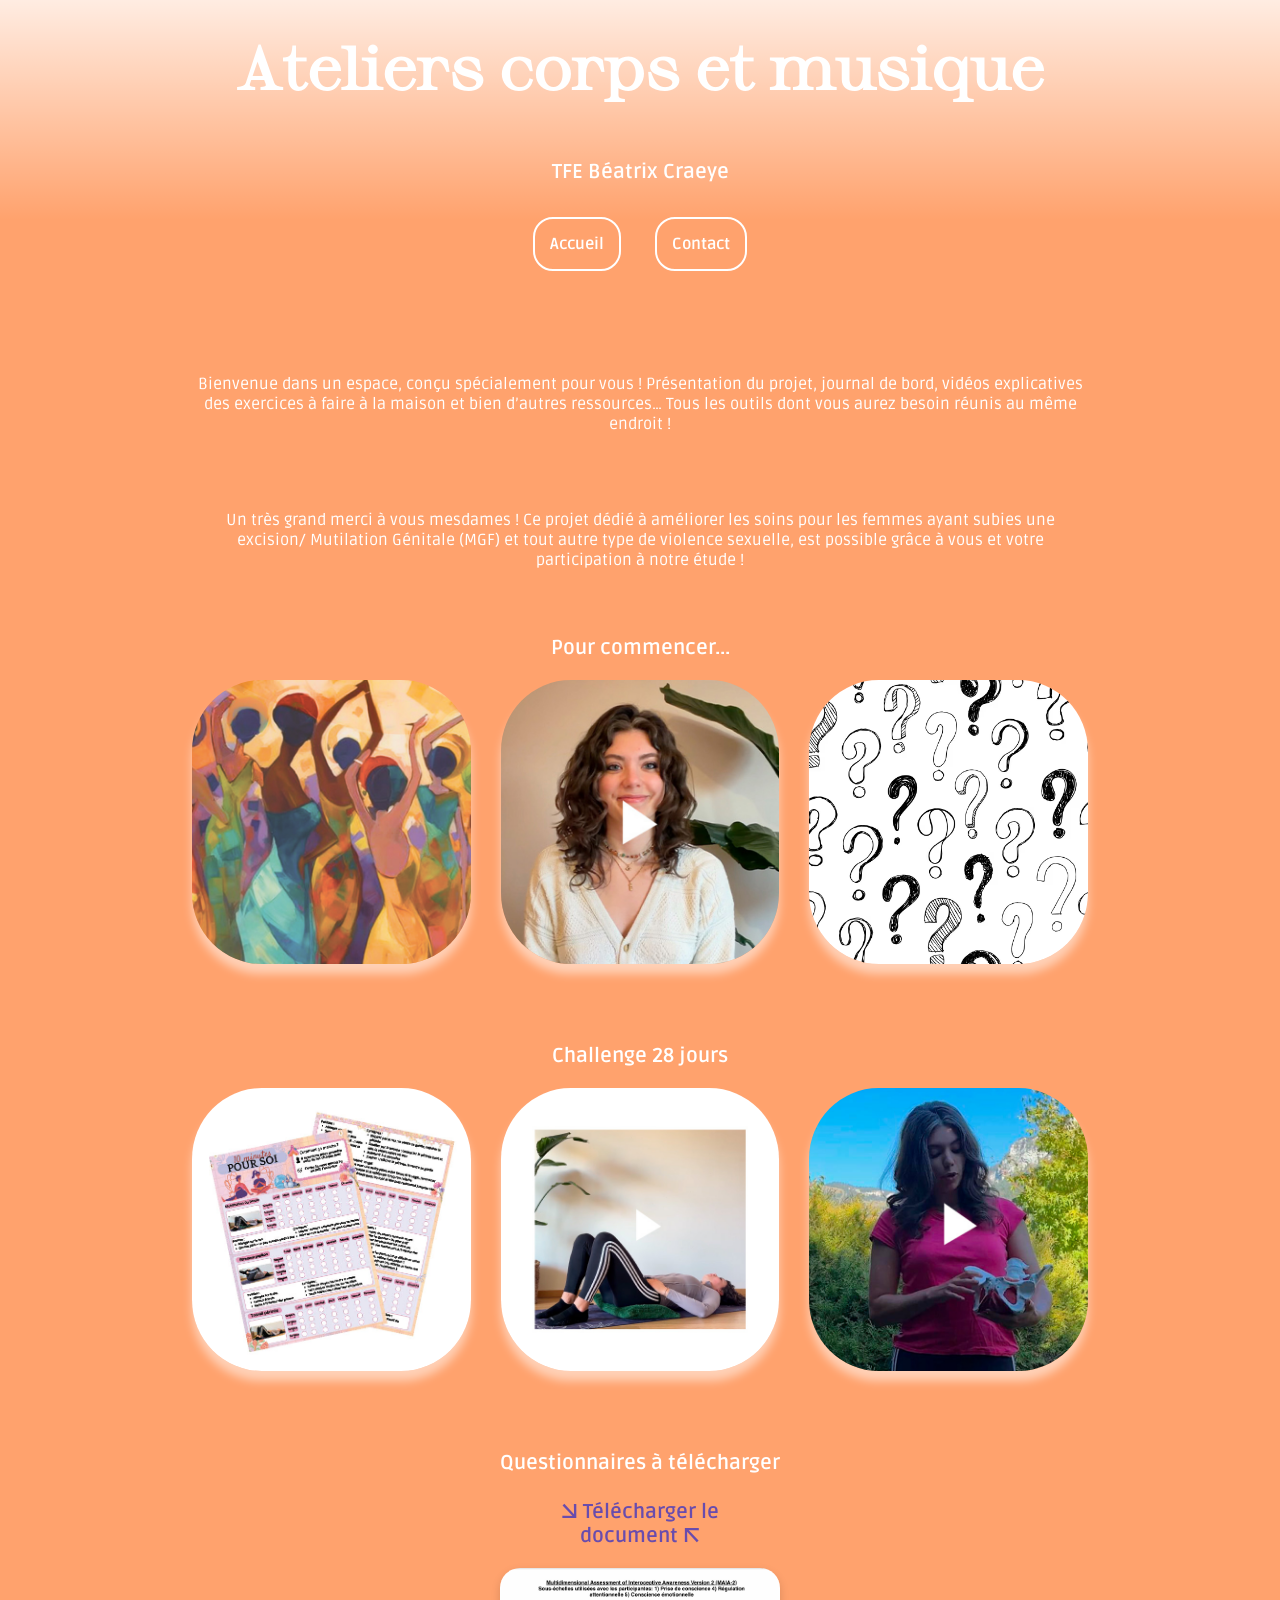
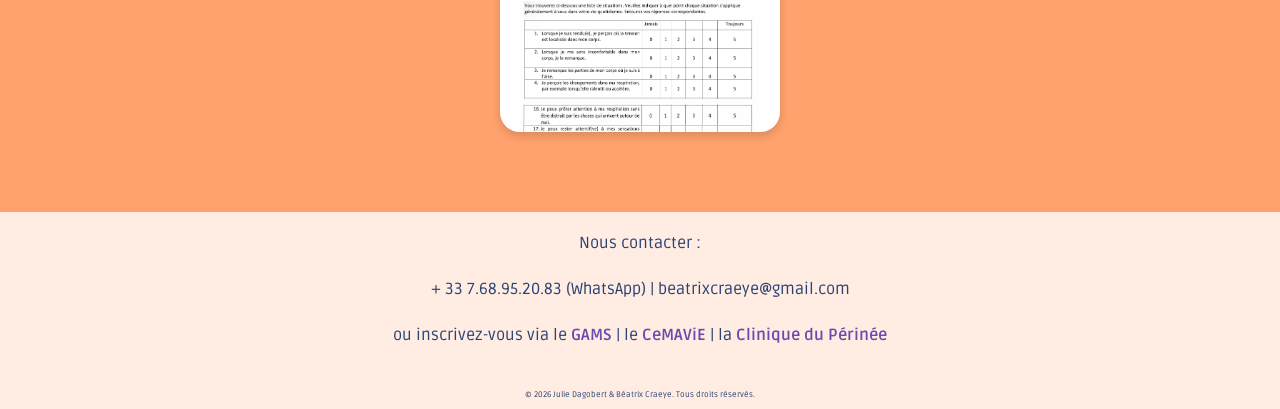
==== commit 7b417d62: "Update index.html" ====
--- a/index.html
+++ b/index.html
@@ -62,7 +62,7 @@
         <article class="gallery-item">
             <a href="article2.html">
                 <h2>Vidéo de présentation</h2>
-                <img src="IMG/preview video presentation.jpg" alt="Vidéos de présentation">
+                <img src="IMG/preview_video_presentation.jpg" alt="Vidéos de présentation">
             </a>
         </article>
         <!-- GALLERY ITEM 3 -->
